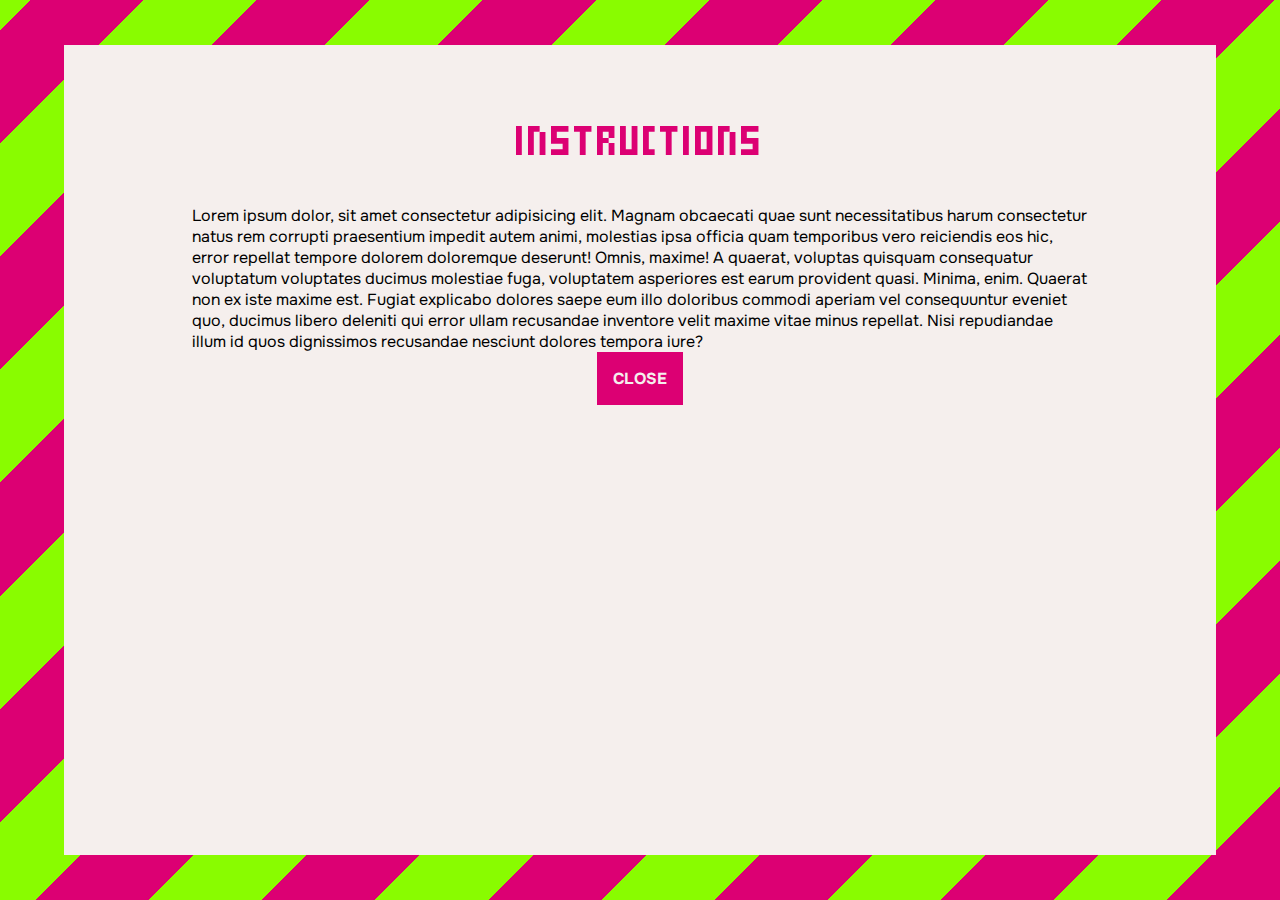
==== play.html @ e60a1e7a "end game logic, end modal" ====
<!DOCTYPE html>
<html>
  <head>
    <meta charset="UTF-8">
    <meta name="viewport" content="width=device-width, initial-scale=1.0">
    <meta http-equiv="X-UA-Compatible" content="ie=edge">
    <title>BugSweeper.</title>
    <link rel="preconnect" href="https://fonts.googleapis.com">
    <link rel="preconnect" href="https://fonts.gstatic.com" crossorigin>
    <link href="https://fonts.googleapis.com/css2?family=Anta&family=Archivo+Black&family=Chakra+Petch:ital,wght@0,300;0,400;0,500;0,600;0,700;1,300;1,400;1,500;1,600;1,700&family=Kode+Mono:wght@400..700&family=Micro+5&family=Onest:wght@400;500;600;700&family=Quicksand:wght@400;500;600;700&family=Raleway:wght@400;500;600;700&family=Rubik:wght@400;500;600&family=Silkscreen:wght@400;700&family=Sixtyfour&family=Ubuntu:wght@400;500;700&display=swap" rel="stylesheet">
    <link rel="stylesheet" href="https://cdnjs.cloudflare.com/ajax/libs/font-awesome/4.7.0/css/font-awesome.min.css">
    <link rel="stylesheet" href="stylesheets/index.css">
    <script defer src="javascript/index.js" type="module"></script>
  </head>

  <body>
    <!-- <header class="play-header-container">
      <h1 class="play-header">
        PLAY
      </h1>
    </header> -->

    <main class="play-page-container">
      <div class="play-container">
        <div class="game-main-header">BUGSWEEPER</div>
        <div class="game-links">
          <div class="game-instructions-link">INSTRUCTIONS</div>
          <div class="game-scores-link">TOP SCORES</div>
        </div>

        <div class="play-button-container">
          <button class="play-button pink-button">PLAY</button>
        </div>

        <div class="game-container hidden-delay">
          <div class="game-timer">
            <div>TIMER</div>
            <div>0</div>
          </div>
          <div class="game-table-container">
            <table class="game-table"></table>
          </div>
          <div class="game-score">
            <div>SCORE</div>
            <div class="game-score-counter">0</div>
          </div>
        </div>
      </div>

      <div class="instructions-modal">
        <div class="instructions-modal-header">INSTRUCTIONS</div>
        <div class="instructions-modal-text">
          Lorem ipsum dolor, sit amet consectetur adipisicing elit. Magnam obcaecati quae sunt necessitatibus harum consectetur natus rem corrupti praesentium impedit autem animi, molestias ipsa officia quam temporibus vero reiciendis eos hic, error repellat tempore dolorem doloremque deserunt! Omnis, maxime! A quaerat, voluptas quisquam consequatur voluptatum voluptates ducimus molestiae fuga, voluptatem asperiores est earum provident quasi. Minima, enim. Quaerat non ex iste maxime est. Fugiat explicabo dolores saepe eum illo doloribus commodi aperiam vel consequuntur eveniet quo, ducimus libero deleniti qui error ullam recusandae inventore velit maxime vitae minus repellat. Nisi repudiandae illum id quos dignissimos recusandae nesciunt dolores tempora iure?
        </div>
        <div class="instructions-modal-button-container">
          <button class="instructions-modal-button pink-button">
            CLOSE
          </button>
        </div>
      </div>

      <div class="scores-modal hidden">
        <div class="scores-modal-header">TOP SCORES</div>
        <div class="scores-modal-text">
          <ol>
            <li>1. Tom 90</li>
            <li>2. Harry 82</li>
            <li>3. Sarah 77</li>
            <li>4. Karen 74</li>
            <li>5. Amy 43</li>
          </ol>
        </div>
        <div class="scores-modal-button-container">
          <button class="scores-modal-button pink-button">
            CLOSE
          </button>
        </div>
      </div>

      <div class="end-modal hidden-delay">
        <div class="end-modal-header"></div>
        <div>

        </div>
        <div class="end-modal-button-container">
          <button class="play-again-button pink-button">
            PLAY AGAIN
          </button>
        </div>
      </div>

    </main>

  </body>
</html>
---- stylesheets/index.css ----
@import "main.css";
@import "play.css";

body {
  margin: 0;
  font-family: "Onest";
}

a {
  text-decoration: none;
  color: inherit;
}

.hidden {
  display: none;
}

.fade-hide {
  visibility: hidden;
  opacity: 0;
  transition: visibility 0s linear 800ms, opacity 800ms;
}

.fade-in {
  visibility: visible;
  opacity: 100;
  transition: visibility 0s linear 800ms, opacity 800ms;
}

.hidden-delay {
  visibility: hidden;
  opacity: 0;
  transition: visibility 0s, opacity 2s ease;
}
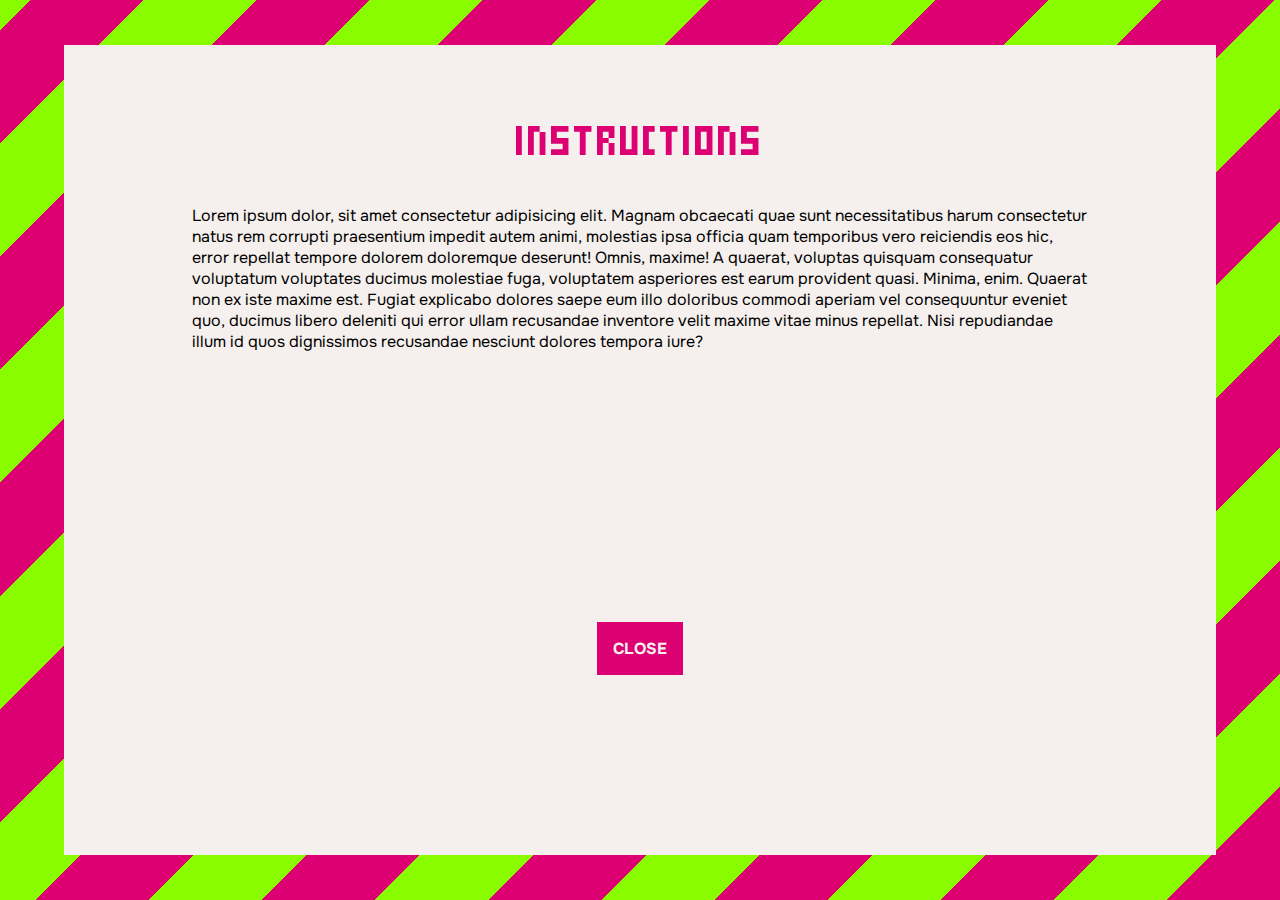
==== commit f7f6d4f8: "top scores populated with array data" ====
--- a/play.html
+++ b/play.html
@@ -35,7 +35,7 @@
         <div class="game-container hidden-delay">
           <div class="game-timer">
             <div>TIMER</div>
-            <div>0</div>
+            <div class="game-timer-clock"></div>
           </div>
           <div class="game-table-container">
             <table class="game-table"></table>
@@ -62,13 +62,10 @@
       <div class="scores-modal hidden">
         <div class="scores-modal-header">TOP SCORES</div>
         <div class="scores-modal-text">
-          <ol>
-            <li>1. Tom 90</li>
-            <li>2. Harry 82</li>
-            <li>3. Sarah 77</li>
-            <li>4. Karen 74</li>
-            <li>5. Amy 43</li>
-          </ol>
+          <div class="scores-empty"></div>
+          <table class="scores-table">
+
+          </table>
         </div>
         <div class="scores-modal-button-container">
           <button class="scores-modal-button pink-button">
@@ -79,8 +76,16 @@
 
       <div class="end-modal hidden-delay">
         <div class="end-modal-header"></div>
-        <div>
-
+        <div class="end-score">
+          <div class="end-score-header">SCORE</div>
+          <div class="end-score-counter"></div>
+        </div>
+        <div class="end-scoreboard">
+          <div class="end-scoreboard-text">ENTER NAME TO SAVE SCORE</div>
+          <div class="end-scoreboard-name">
+            <input type="text" id="user-name">
+            <a class="save-button pink-button">SAVE</a>
+          </div>
         </div>
         <div class="end-modal-button-container">
           <button class="play-again-button pink-button">
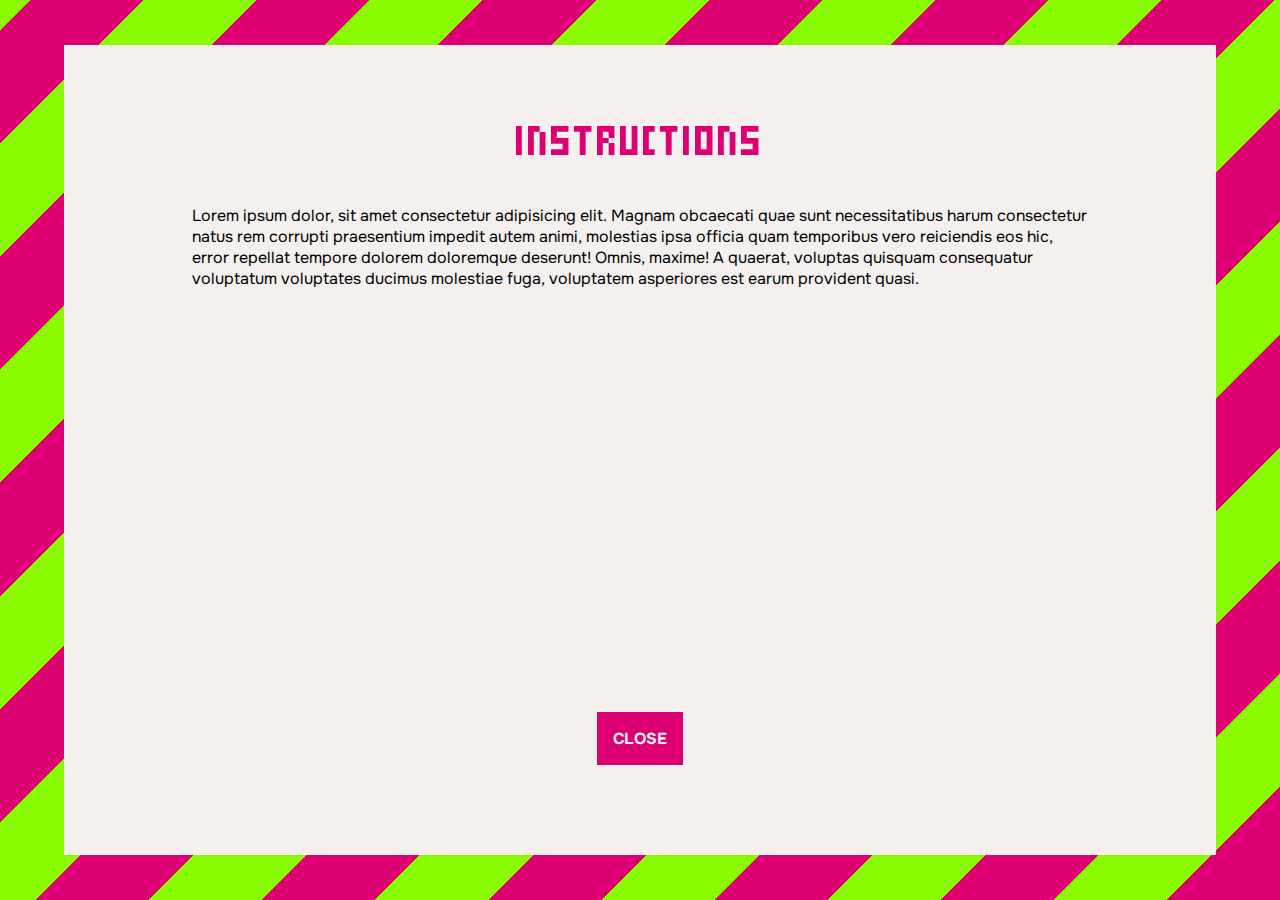
==== commit 23ad06fd: "spacing amends" ====
--- a/play.html
+++ b/play.html
@@ -50,7 +50,7 @@
       <div class="instructions-modal">
         <div class="instructions-modal-header">INSTRUCTIONS</div>
         <div class="instructions-modal-text">
-          Lorem ipsum dolor, sit amet consectetur adipisicing elit. Magnam obcaecati quae sunt necessitatibus harum consectetur natus rem corrupti praesentium impedit autem animi, molestias ipsa officia quam temporibus vero reiciendis eos hic, error repellat tempore dolorem doloremque deserunt! Omnis, maxime! A quaerat, voluptas quisquam consequatur voluptatum voluptates ducimus molestiae fuga, voluptatem asperiores est earum provident quasi. Minima, enim. Quaerat non ex iste maxime est. Fugiat explicabo dolores saepe eum illo doloribus commodi aperiam vel consequuntur eveniet quo, ducimus libero deleniti qui error ullam recusandae inventore velit maxime vitae minus repellat. Nisi repudiandae illum id quos dignissimos recusandae nesciunt dolores tempora iure?
+          Lorem ipsum dolor, sit amet consectetur adipisicing elit. Magnam obcaecati quae sunt necessitatibus harum consectetur natus rem corrupti praesentium impedit autem animi, molestias ipsa officia quam temporibus vero reiciendis eos hic, error repellat tempore dolorem doloremque deserunt! Omnis, maxime! A quaerat, voluptas quisquam consequatur voluptatum voluptates ducimus molestiae fuga, voluptatem asperiores est earum provident quasi.
         </div>
         <div class="instructions-modal-button-container">
           <button class="instructions-modal-button pink-button">
@@ -61,12 +61,12 @@
 
       <div class="scores-modal hidden">
         <div class="scores-modal-header">TOP SCORES</div>
-        <div class="scores-modal-text">
+        <!-- <div class="scores-modal-text"> -->
           <div class="scores-empty"></div>
           <table class="scores-table">
 
           </table>
-        </div>
+        <!-- </div> -->
         <div class="scores-modal-button-container">
           <button class="scores-modal-button pink-button">
             CLOSE
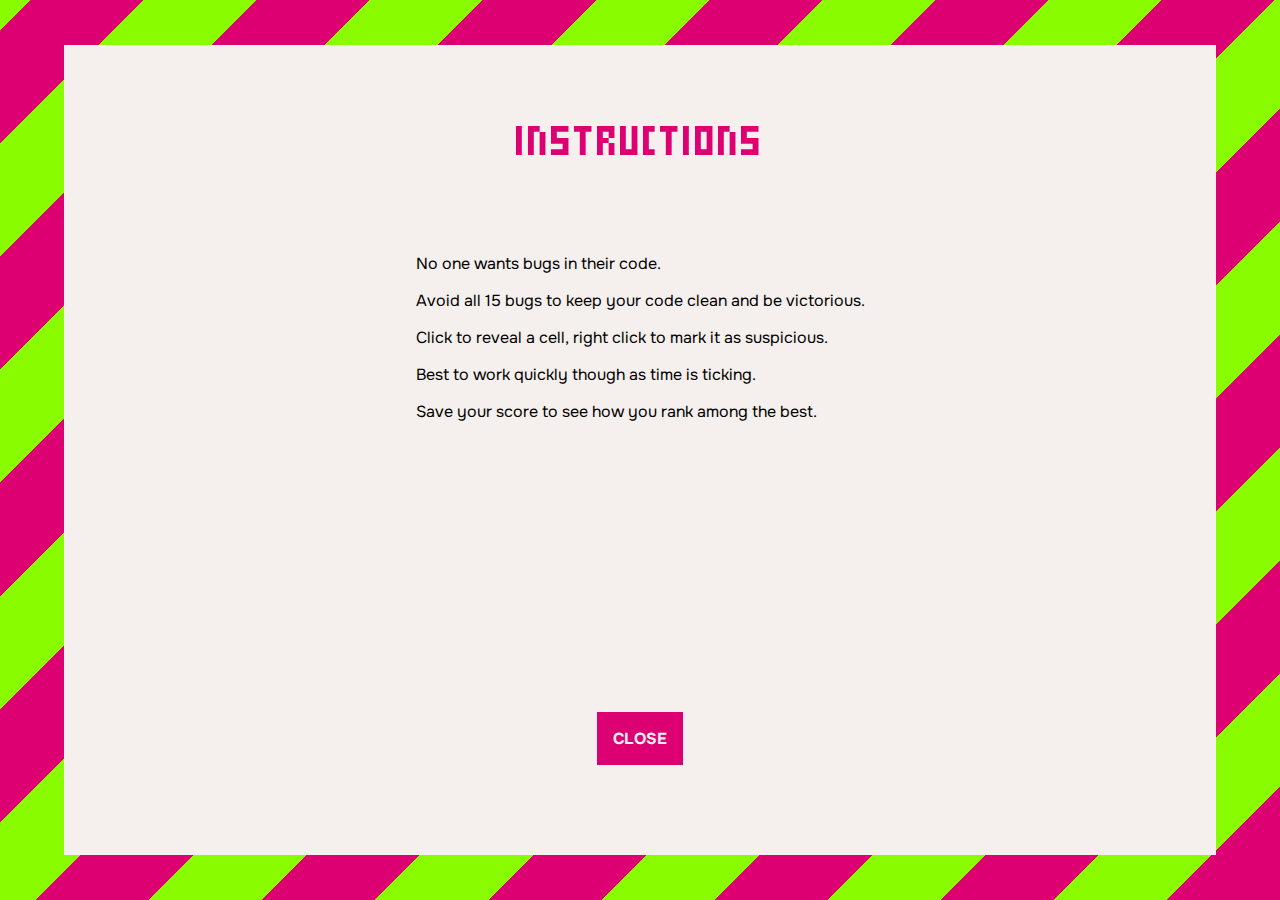
==== commit cd1620fc: "instructions added, instructions css, num bugs increased" ====
--- a/play.html
+++ b/play.html
@@ -50,7 +50,11 @@
       <div class="instructions-modal">
         <div class="instructions-modal-header">INSTRUCTIONS</div>
         <div class="instructions-modal-text">
-          Lorem ipsum dolor, sit amet consectetur adipisicing elit. Magnam obcaecati quae sunt necessitatibus harum consectetur natus rem corrupti praesentium impedit autem animi, molestias ipsa officia quam temporibus vero reiciendis eos hic, error repellat tempore dolorem doloremque deserunt! Omnis, maxime! A quaerat, voluptas quisquam consequatur voluptatum voluptates ducimus molestiae fuga, voluptatem asperiores est earum provident quasi.
+          <p>No one wants bugs in their code.</p>
+          <p>Avoid all 15 bugs to keep your code clean and be victorious.</p>
+          <p>Click to reveal a cell, right click to mark it as suspicious.</p>
+          <p>Best to work quickly though as time is ticking.</p>
+          <p>Save your score to see how you rank among the best.</p>
         </div>
         <div class="instructions-modal-button-container">
           <button class="instructions-modal-button pink-button">
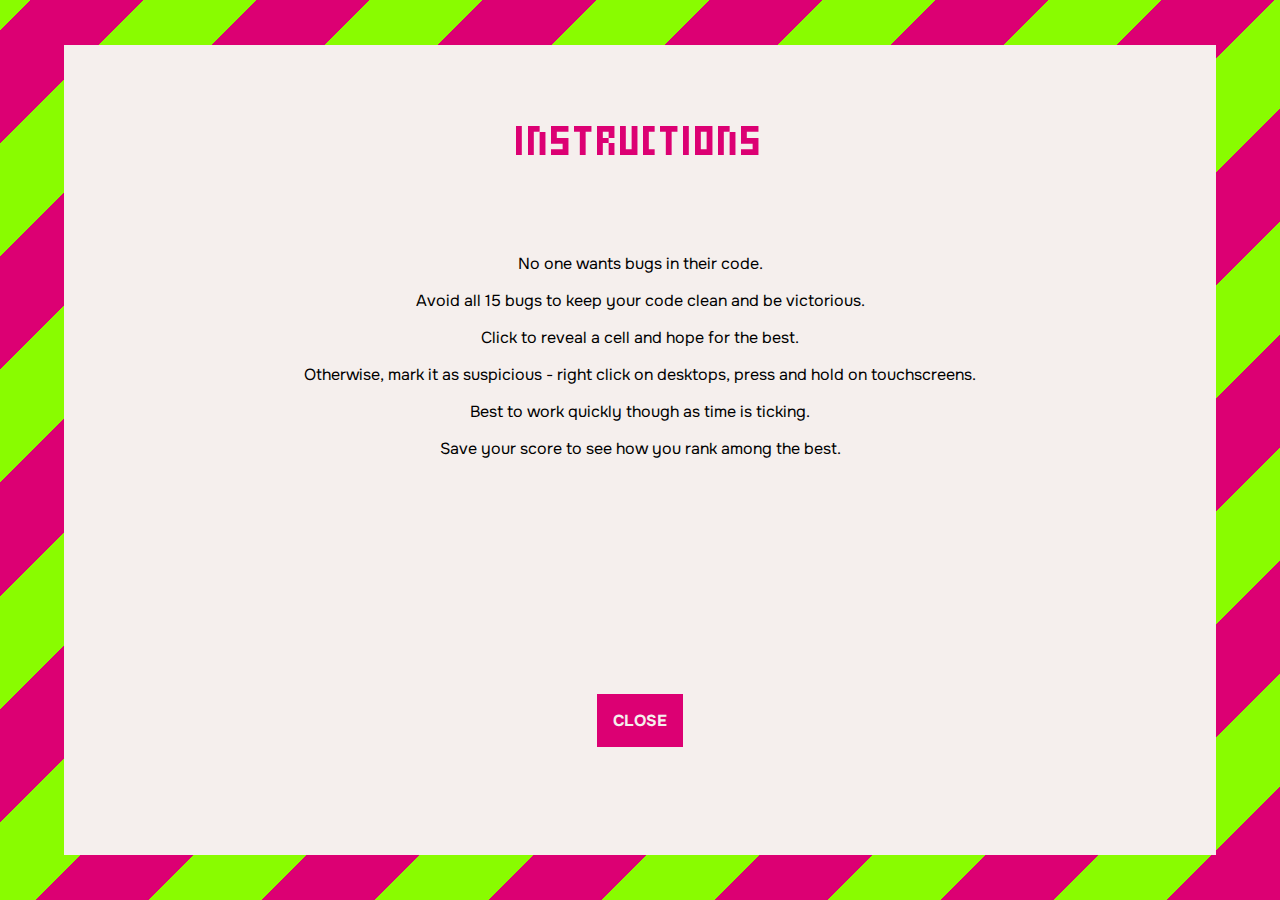
==== commit da65f4e4: "press and hold mark cell function, instructions amended" ====
--- a/play.html
+++ b/play.html
@@ -52,7 +52,8 @@
         <div class="instructions-modal-text">
           <p>No one wants bugs in their code.</p>
           <p>Avoid all 15 bugs to keep your code clean and be victorious.</p>
-          <p>Click to reveal a cell, right click to mark it as suspicious.</p>
+          <p>Click to reveal a cell and hope for the best.</p>
+          <p>Otherwise, mark it as suspicious - right click on desktops, press and hold on touchscreens.</p>
           <p>Best to work quickly though as time is ticking.</p>
           <p>Save your score to see how you rank among the best.</p>
         </div>
